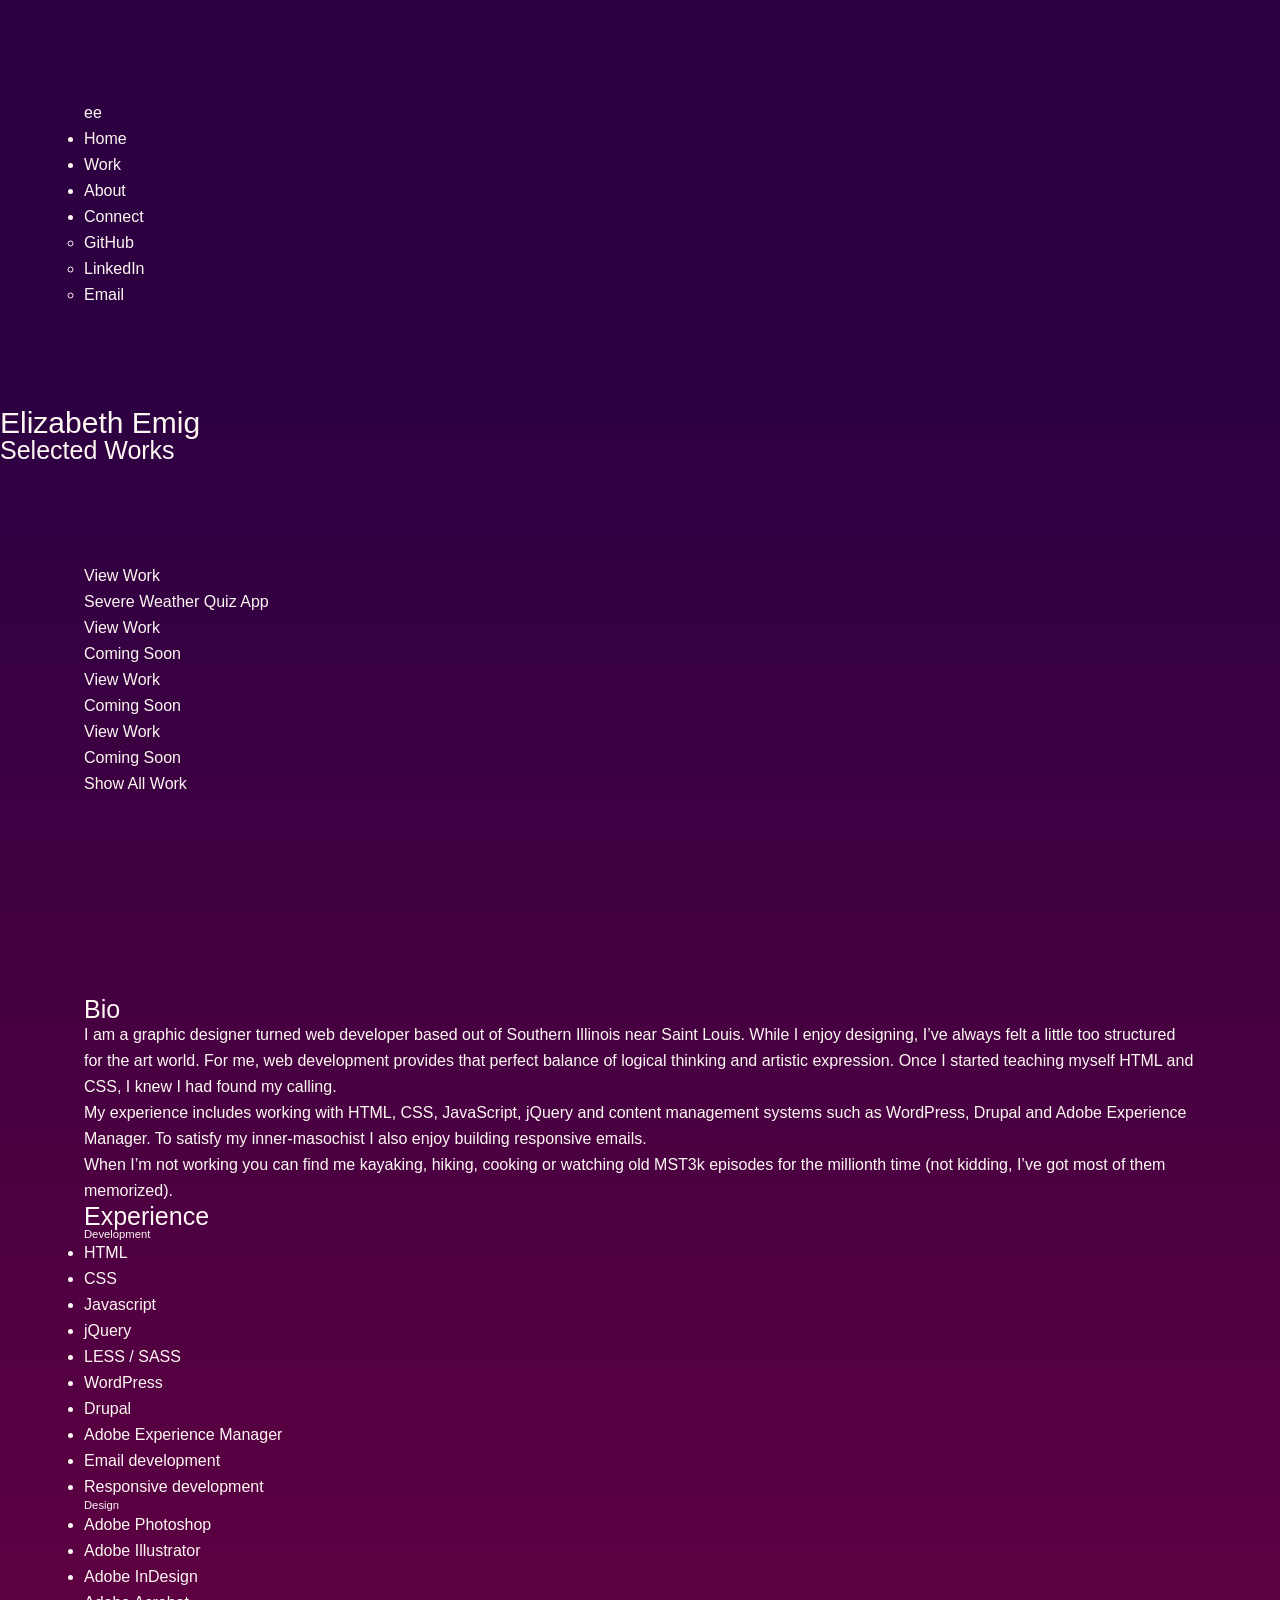
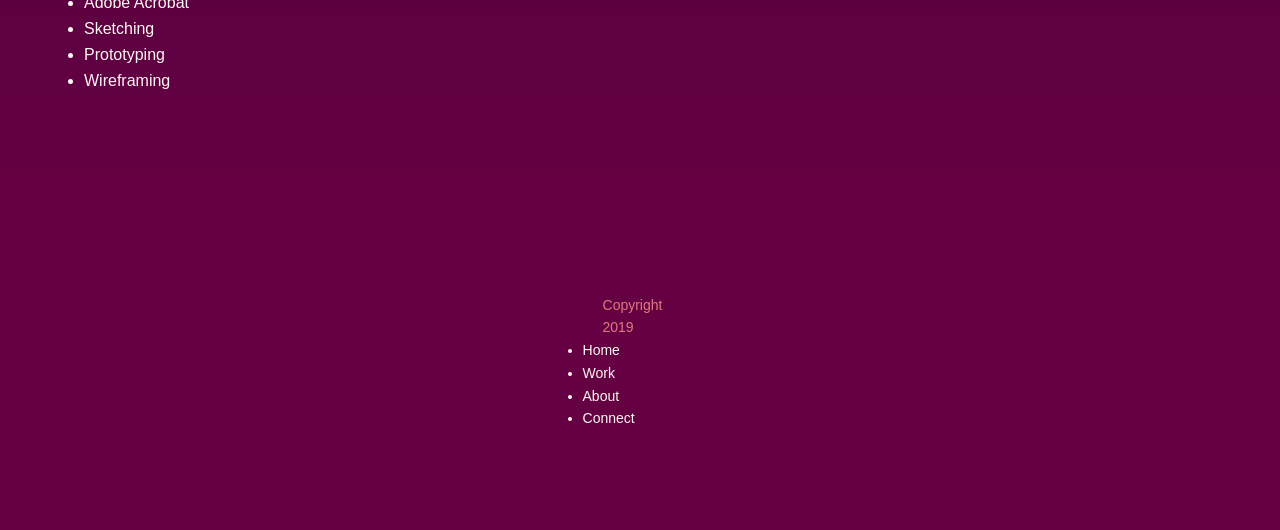
==== index.html @ 10ddf2a7 "initial commit" ====
<!DOCTYPE html>
<html lang="en">

<head>
    <meta charset="UTF-8">
    <meta name="viewport" content="width=device-width, initial-scale=1.0">
    <meta http-equiv="X-UA-Compatible" content="ie=edge">
    <title>Portfolio of Elizabeth Emig</title>
    <link rel="stylesheet" href="css/styles.css">
</head>

<body id="home">
    <header>
        <div class="container">
            <div class="logo">
                ee
            </div>
            <nav>
                <ul>
                    <li><a href="#">Home</a></li>
                    <li><a href="#">Work</a></li>
                    <li><a href="#">About</a></li>
                    <li>
                        Connect
                        <ul>
                            <li><a href="#">GitHub</a></li>
                            <li><a href="#">LinkedIn</a></li>
                            <li><a href="#">Email</a></li>
                        </ul>
                    </li>
                </ul>
            </nav>
        </div>
    </header>
    <main role="main">
        <section id="hero">
            <h1>Elizabeth Emig</h1>
        </section>
        <section id="work">
            <h2>Selected Works</h2>
            <div class="container">
                <div class="work">
                    <a href="quizAppPg.html">
                        <div class="img-container">
                            <div class="overlay">
                                <p>View Work</p>
                            </div>
                        </div>
                        <div class="title">
                            <p>Severe Weather Quiz App</p>
                        </div>
                    </a>
                </div>
                <div class="work">
                    <a href="#">
                        <div class="img-container">
                            <div class="overlay">
                                <p>View Work</p>
                            </div>
                        </div>
                        <div class="title">
                            <p>Coming Soon</p>
                        </div>
                    </a>
                </div>
                <div class="work">
                    <a href="#">
                        <div class="img-container">
                            <div class="overlay">
                                <p>View Work</p>
                            </div>
                        </div>
                        <div class="title">
                            <p>Coming Soon</p>
                        </div>
                    </a>
                </div>
                <div class="work">
                    <a href="#">
                        <div class="img-container">
                            <div class="overlay">
                                <p>View Work</p>
                            </div>
                        </div>
                        <div class="title">
                            <p>Coming Soon</p>
                        </div>
                    </a>
                </div>
                <a role="button" class="btn btn-primary light" href="portfolio.html">Show All Work</a>
            </div>
        </section>
        <section id="about">
            <div class="container">
                <div class="bio">
                    <h3>Bio</h3>
                    <p>I am a graphic designer turned web developer based out of Southern Illinois near Saint Louis.
                        While I enjoy designing, I’ve always felt a little too structured for the art world. For me, web
                        development provides that perfect balance of logical thinking and artistic expression. Once I
                        started teaching myself HTML and CSS, I knew I had found my calling.</p>
                    <p>My experience includes working with HTML, CSS, JavaScript, jQuery and content management systems
                        such as WordPress, Drupal and Adobe Experience Manager. To satisfy my inner-masochist I also
                        enjoy building responsive emails.</p>
                    <p>When I’m not working you can find me kayaking, hiking, cooking or watching old MST3k episodes for
                        the millionth time (not kidding, I’ve got most of them memorized).</p>
                </div>
                <div class="experience">
                    <h3>Experience</h3>
                    <h4>Development</h4>
                    <ul>
                        <li>HTML</li>
                        <li>CSS</li>
                        <li>Javascript</li>
                        <li>jQuery</li>
                        <li>LESS / SASS</li>
                        <li>WordPress</li>
                        <li>Drupal</li>
                        <li>Adobe Experience Manager</li>
                        <li>Email development</li>
                        <li>Responsive development</li>
                    </ul>
                    <h4>Design</h4>
                    <ul>
                        <li>Adobe Photoshop</li>
                        <li>Adobe Illustrator</li>
                        <li>Adobe InDesign</li>
                        <li>Adobe Acrobat</li>
                        <li>Sketching</li>
                        <li>Prototyping</li>
                        <li>Wireframing</li>
                    </ul>
                </div>
            </div>
        </section>
        <section id="connect"></section>
    </main>
    <footer>
        <div class="container">
            <p><i class="fal fa-copyright"></i> Copyright <span>2019</span></p>
            <nav role="navigation">
                <ul>
                    <li><a href="index.html">Home</a></li>
                    <li><a href="index.html#work">Work</a></li>
                    <li><a href="index.html#about">About</a></li>
                    <li><a href="index.html#connect">Connect</a></li>
                </ul>
            </nav>
        </div>
    </footer>
    <script src="js/scripts.js"></script>
</body>

</html>
---- css/styles.css ----
* {
  -webkit-box-sizing: border-box;
          box-sizing: border-box;
  margin: 0;
  padding: 0;
}

html {
  font-size: 62.5%;
}

body {
  font: 400 1.6rem/1.625 "Open Sans", sans-serif;
  background-color: #2D0042;
  color: #FEF7F2;
}

body h1, body h2, body h3, body h4, body h5, body h6 {
  font: 300 1.6rem/1 "Nunito", sans-serif;
}

body h1 {
  font-size: 2rem;
}

@media (min-width: 769px) {
  body h1 {
    font-size: 2.5rem;
  }
}

@media (min-width: 993px) {
  body h1 {
    font-size: 3rem;
  }
}

body h2 {
  font-size: 2rem;
}

@media (min-width: 769px) {
  body h2 {
    font-size: 2rem;
  }
}

@media (min-width: 993px) {
  body h2 {
    font-size: 2.5rem;
  }
}

body h3 {
  font-size: 1.625rem;
}

@media (min-width: 769px) {
  body h3 {
    font-size: 2rem;
  }
}

@media (min-width: 993px) {
  body h3 {
    font-size: 2.5rem;
  }
}

body h4 {
  font-size: 1.125rem;
}

body a {
  color: #FEF7F2;
  text-decoration: none;
  -webkit-transition: 0.5s;
  transition: 0.5s;
}

body a:hover, body a a:focus {
  color: #51EBC8;
  -webkit-text-decoration: default;
          text-decoration: default;
}

body .container {
  margin: 0 auto;
  max-width: 90%;
  padding: 10rem 2rem;
}

main {
  background: #650042;
  background: -webkit-gradient(linear, left top, left bottom, from(#2D0042), to(#650042));
  background: linear-gradient(#2D0042, #650042);
}

footer {
  display: -webkit-box;
  display: -ms-flexbox;
  display: flex;
  -webkit-box-direction: reverse;
  -webkit-box-orient: vertical;
  -ms-flex-direction: column-reverse;
  flex-direction: column-reverse;
  -ms-flex-wrap: wrap;
  flex-wrap: wrap;
  -webkit-box-align: center;
  -ms-flex-align: center;
  align-items: center;
  -webkit-box-pack: center;
  -ms-flex-pack: center;
  justify-content: center;
  background-color: #650042;
  font-size: 1.4rem;
}

@media (min-width: 769px) {
  footer {
    -webkit-box-direction: normal;
    -webkit-box-orient: horizontal;
    -ms-flex-direction: row;
    flex-direction: row;
    -ms-flex-wrap: none;
    flex-wrap: nowrap;
  }
}

footer p {
  color: #E37882;
  padding-left: 0;
}

@media (min-width: 769px) {
  footer p {
    padding-left: 2rem;
    width: 25%;
  }
}

footer .footer-nav {
  -webkit-box-align: center;
  -ms-flex-align: center;
  align-items: center;
}

@media (min-width: 769px) {
  footer .footer-nav {
    width: 75%;
  }
}

footer .footer-nav ul {
  display: -webkit-box;
  display: -ms-flexbox;
  display: flex;
  -ms-flex-wrap: wrap;
  flex-wrap: wrap;
  -webkit-box-pack: center;
  -ms-flex-pack: center;
  justify-content: center;
  -webkit-box-align: center;
  -ms-flex-align: center;
  align-items: center;
}

@media (min-width: 769px) {
  footer .footer-nav ul {
    -ms-flex-wrap: none;
    flex-wrap: nowrap;
    -webkit-box-pack: end;
    -ms-flex-pack: end;
    justify-content: flex-end;
  }
}

footer .footer-nav ul > li {
  width: 100%;
  text-align: center;
  padding: 1rem 0;
}

@media (min-width: 769px) {
  footer .footer-nav ul > li {
    width: auto;
    padding-right: 1rem;
  }
}

footer .footer-nav ul > li:last-child {
  -webkit-box-pack: center;
  -ms-flex-pack: center;
  justify-content: center;
}

footer .footer-nav ul > li:last-child .social li {
  width: initial;
}

footer .footer-nav ul > li:last-child .social a {
  display: inline-block;
  padding: 0 2rem;
  font-size: 2rem;
}
/*# sourceMappingURL=styles.css.map */
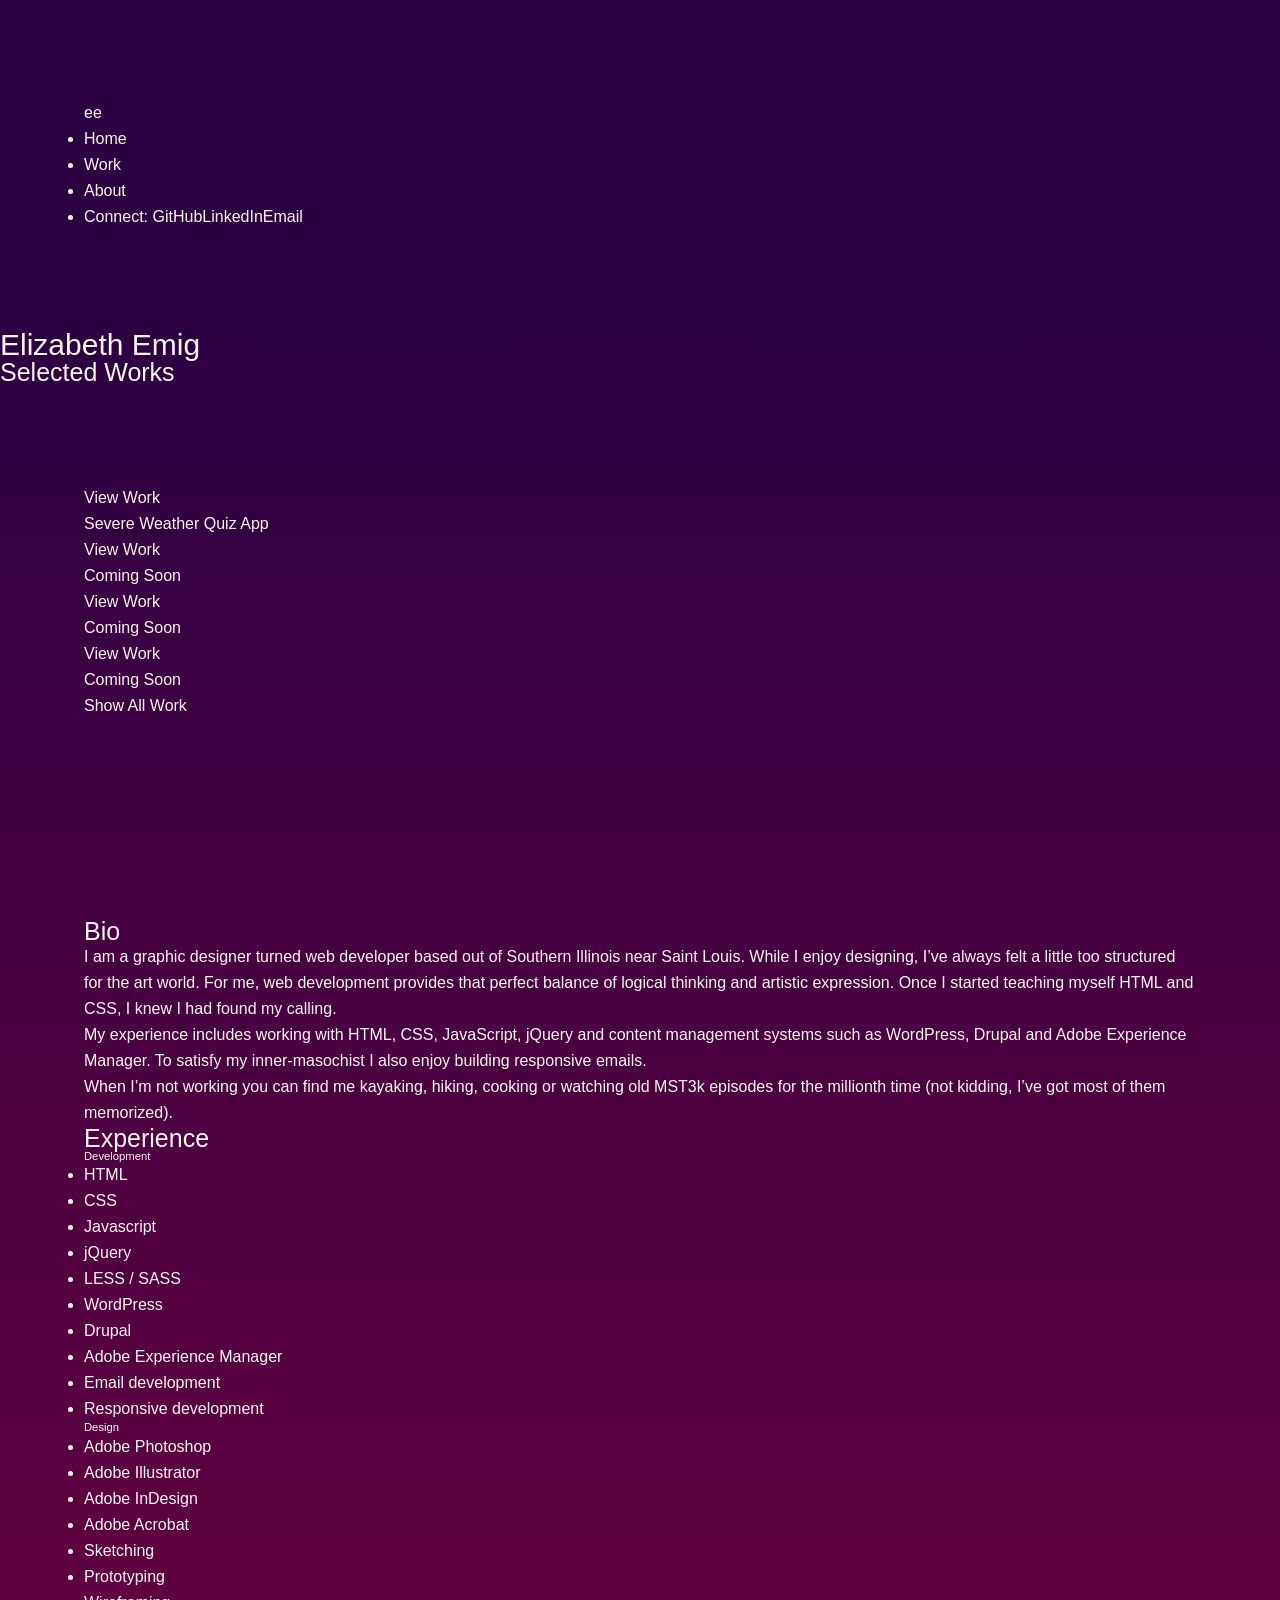
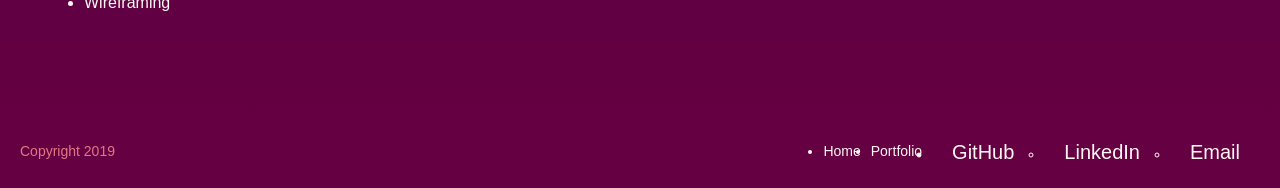
==== commit bec1e984: "started header, added fontawesome" ====
--- a/index.html
+++ b/index.html
@@ -21,12 +21,7 @@
                     <li><a href="#">Work</a></li>
                     <li><a href="#">About</a></li>
                     <li>
-                        Connect
-                        <ul>
-                            <li><a href="#">GitHub</a></li>
-                            <li><a href="#">LinkedIn</a></li>
-                            <li><a href="#">Email</a></li>
-                        </ul>
+                        Connect: <a href="#">GitHub</a><a href="#">LinkedIn</a><a href="#">Email</a>
                     </li>
                 </ul>
             </nav>
@@ -135,17 +130,29 @@
         <section id="connect"></section>
     </main>
     <footer>
-        <div class="container">
-            <p><i class="fal fa-copyright"></i> Copyright <span>2019</span></p>
-            <nav role="navigation">
-                <ul>
-                    <li><a href="index.html">Home</a></li>
-                    <li><a href="index.html#work">Work</a></li>
-                    <li><a href="index.html#about">About</a></li>
-                    <li><a href="index.html#connect">Connect</a></li>
-                </ul>
-            </nav>
-        </div>
+        <p><i class="fal fa-copyright"></i>Copyright 2019</p>
+        <nav class="footer-nav">
+            <ul>
+
+                <li>
+                    <a href="#">Home</a>
+                </li>
+                <li>
+                    <a href="portfolio.html">Portfolio</a>
+                </li>
+                <li>
+                    <ul class="social">
+                        <li><a class="fab fa-github" href="#" target="_blank"><span
+                                    class="access-hide">GitHub</span></a>
+                        </li>
+                        <li><a class="fab fa-linkedin-in" href="#" target="_blank"><span
+                                    class="access-hide">LinkedIn</span></a></li>
+                        <li><a class="fal fa-envelope" href="#" target="_blank"><span
+                                    class="access-hide">Email</span></a></li>
+                    </ul>
+                </li>
+            </ul>
+        </nav>
     </footer>
     <script src="js/scripts.js"></script>
 </body>
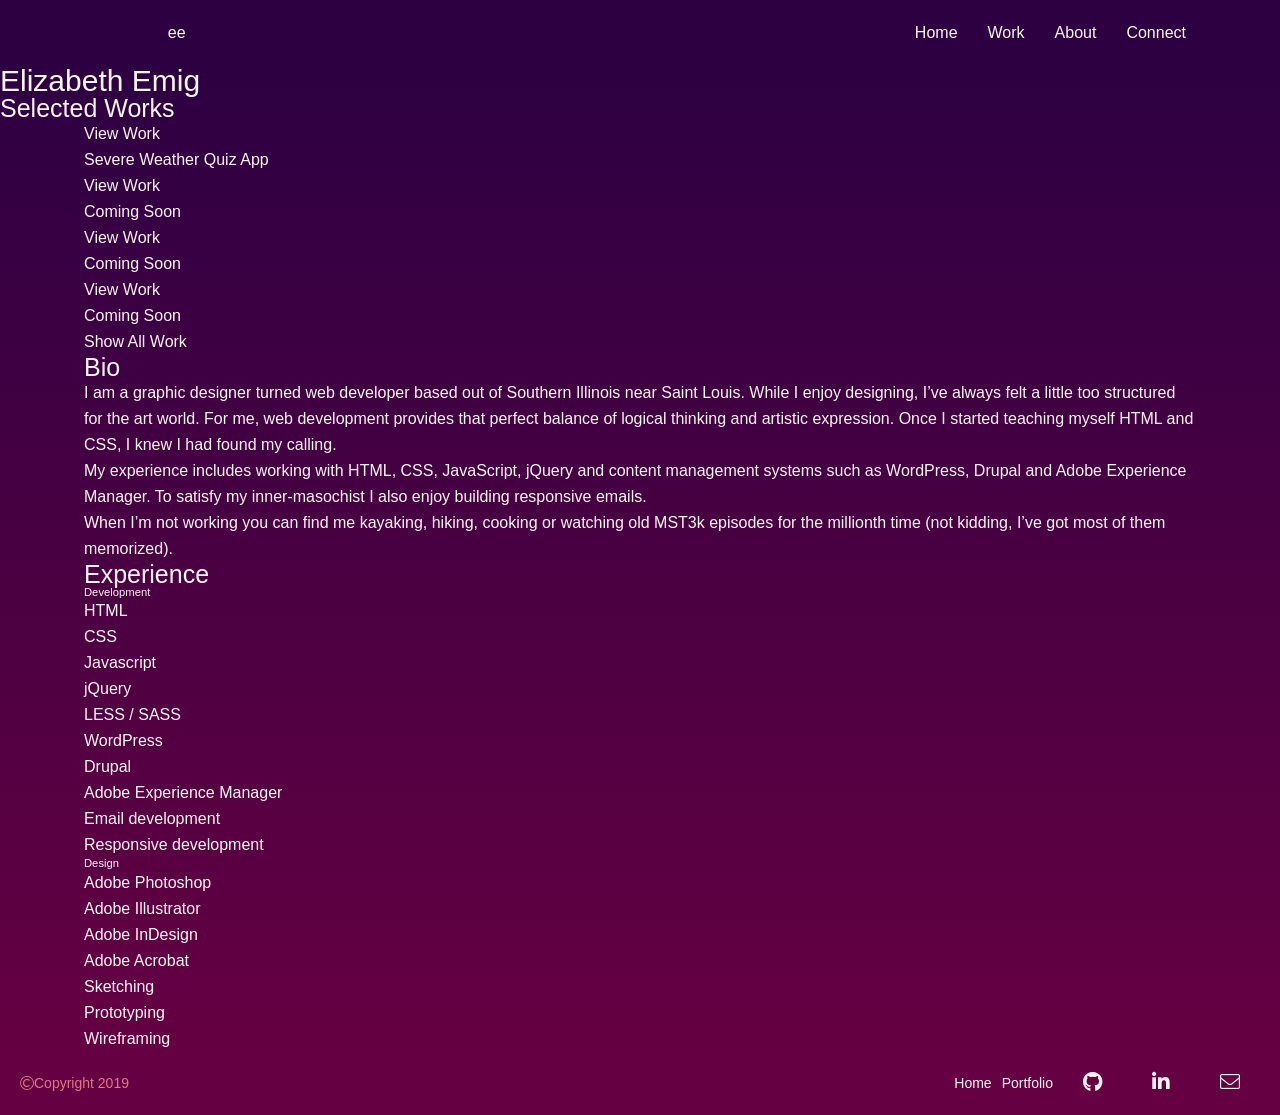
==== commit 83eee426: "completed base header styles" ====
--- a/index.html
+++ b/index.html
@@ -20,9 +20,7 @@
                     <li><a href="#">Home</a></li>
                     <li><a href="#">Work</a></li>
                     <li><a href="#">About</a></li>
-                    <li>
-                        Connect: <a href="#">GitHub</a><a href="#">LinkedIn</a><a href="#">Email</a>
-                    </li>
+                    <li><a href="#">Connect</a></li>
                 </ul>
             </nav>
         </div>
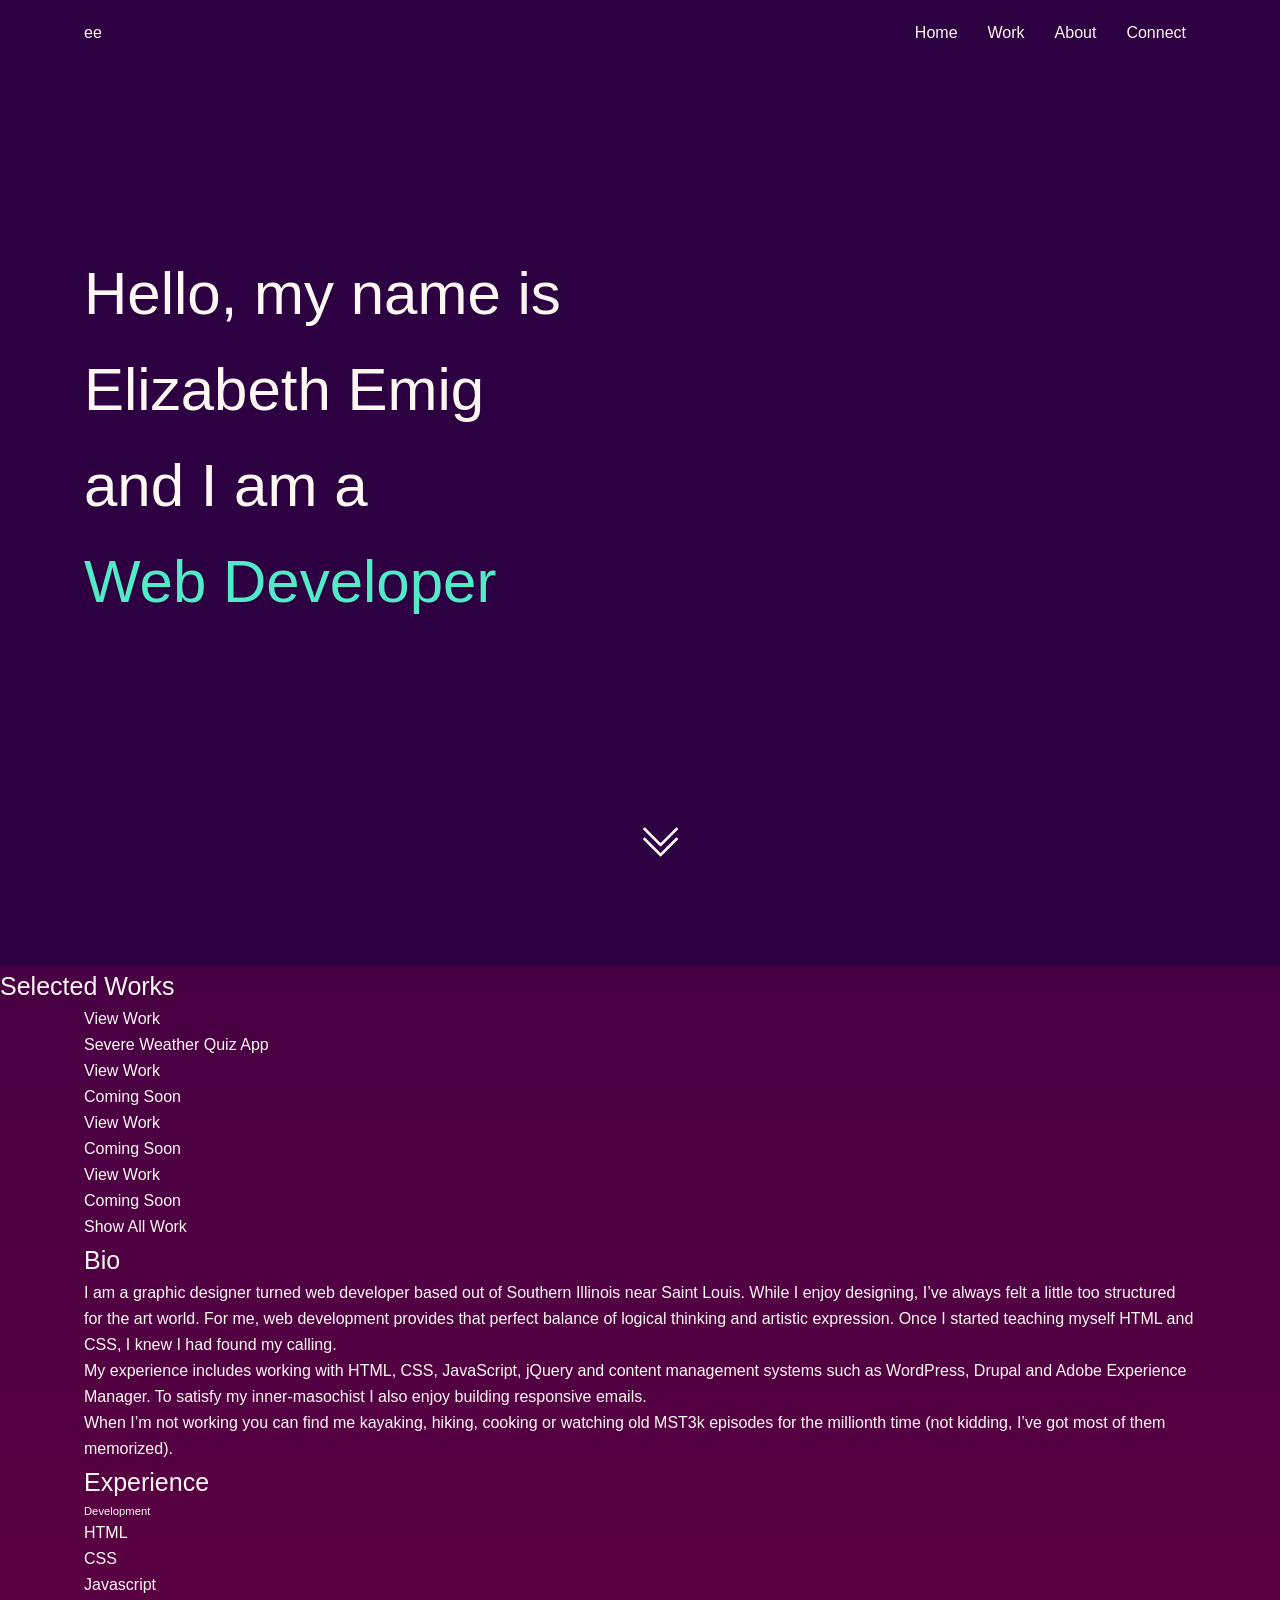
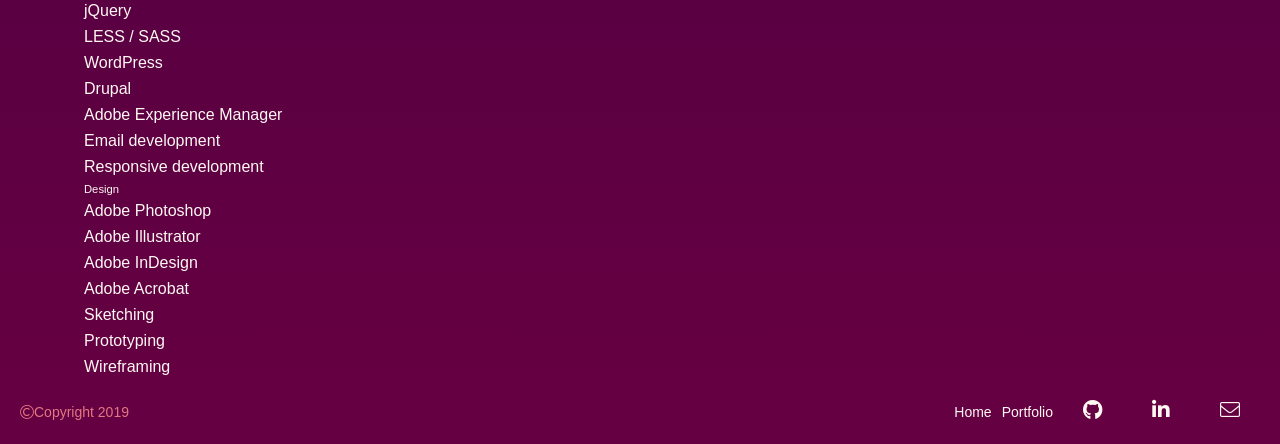
==== commit 9348ff14: "start of the day commit" ====
--- a/index.html
+++ b/index.html
@@ -27,7 +27,12 @@
     </header>
     <main role="main">
         <section id="hero">
-            <h1>Elizabeth Emig</h1>
+            <div class="container">
+                <h1>Hello, my name is <span>Elizabeth Emig</span> and I am a <span>Web Developer</span></h1>
+                <a href="#">
+                    <i class="fal fa-chevron-double-down"></i>
+                </a>
+            </div>
         </section>
         <section id="work">
             <h2>Selected Works</h2>
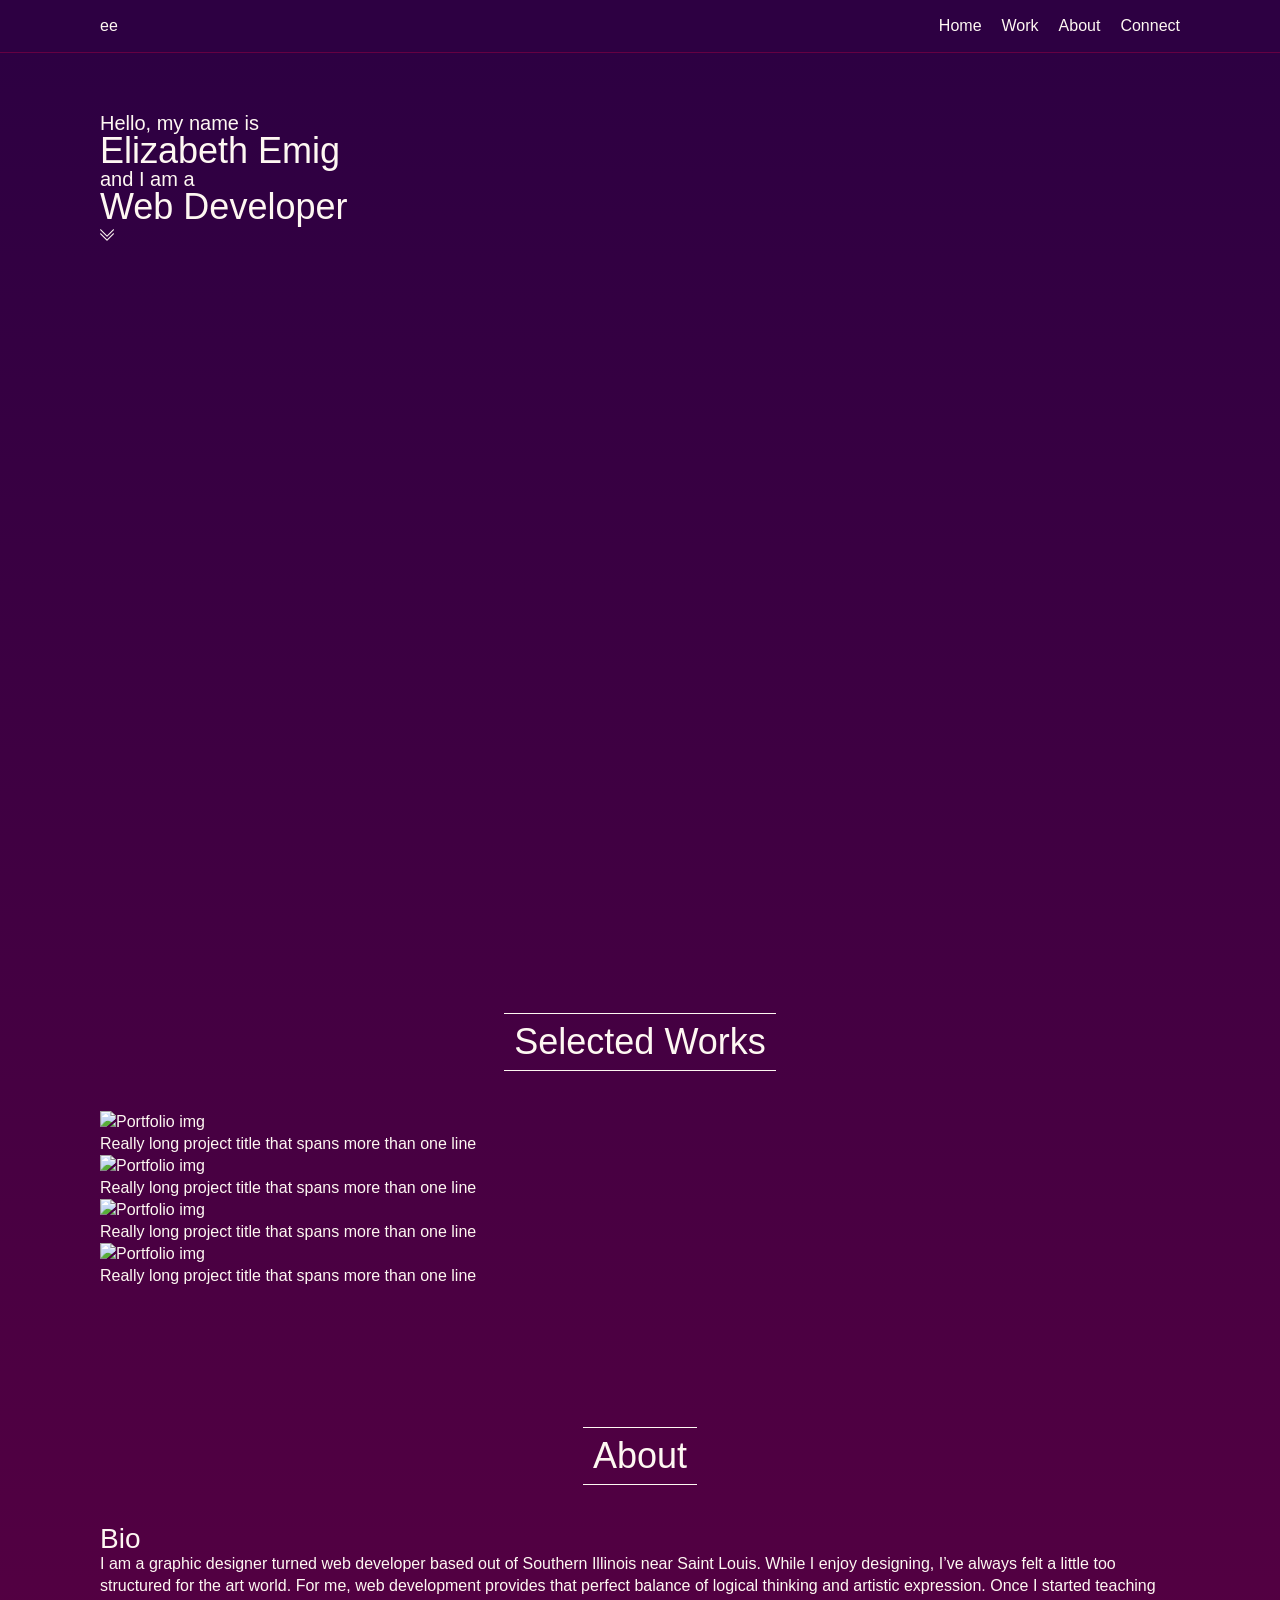
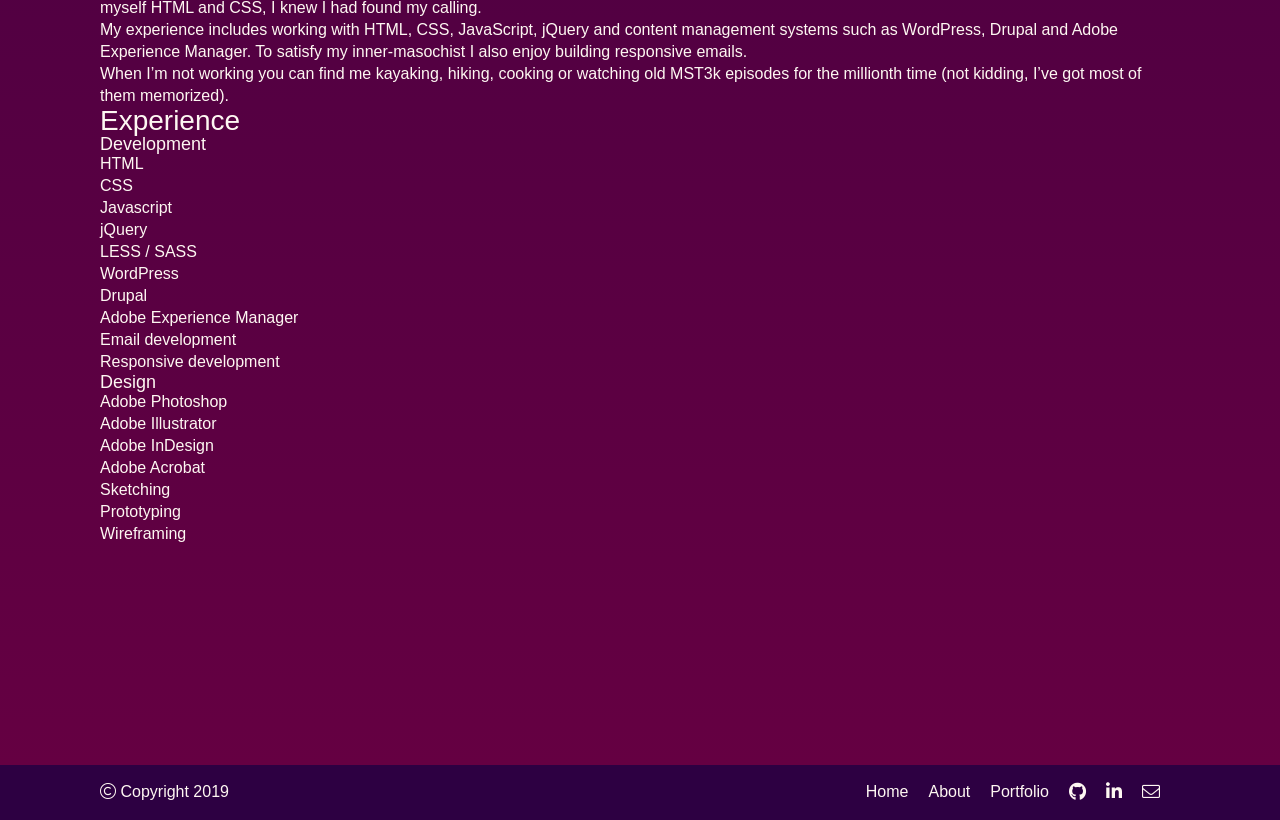
==== commit d0296549: "rebuilding styles, global styles completed" ====
--- a/index.html
+++ b/index.html
@@ -37,58 +37,42 @@
         <section id="work">
             <h2>Selected Works</h2>
             <div class="container">
-                <div class="work">
-                    <a href="quizAppPg.html">
-                        <div class="img-container">
-                            <div class="overlay">
-                                <p>View Work</p>
-                            </div>
-                        </div>
-                        <div class="title">
-                            <p>Severe Weather Quiz App</p>
-                        </div>
-                    </a>
-                </div>
-                <div class="work">
-                    <a href="#">
-                        <div class="img-container">
-                            <div class="overlay">
-                                <p>View Work</p>
-                            </div>
-                        </div>
-                        <div class="title">
-                            <p>Coming Soon</p>
-                        </div>
-                    </a>
-                </div>
-                <div class="work">
-                    <a href="#">
-                        <div class="img-container">
-                            <div class="overlay">
-                                <p>View Work</p>
-                            </div>
-                        </div>
-                        <div class="title">
-                            <p>Coming Soon</p>
-                        </div>
-                    </a>
-                </div>
-                <div class="work">
-                    <a href="#">
-                        <div class="img-container">
-                            <div class="overlay">
-                                <p>View Work</p>
-                            </div>
-                        </div>
-                        <div class="title">
-                            <p>Coming Soon</p>
-                        </div>
-                    </a>
-                </div>
-                <a role="button" class="btn btn-primary light" href="portfolio.html">Show All Work</a>
+                <a class="work" href="#">
+                    <div class="img-container">
+                        <img src="#" alt="Portfolio img" />
+                    </div>
+                    <div class="title">
+                        <p>Really long project title that spans more than one line</p>
+                    </div>
+                </a>
+                <a class="work" href="#">
+                    <div class="img-container">
+                        <img src="#" alt="Portfolio img" />
+                    </div>
+                    <div class="title">
+                        <p>Really long project title that spans more than one line</p>
+                    </div>
+                </a>
+                <a class="work" href="#">
+                    <div class="img-container">
+                        <img src="#" alt="Portfolio img" />
+                    </div>
+                    <div class="title">
+                        <p>Really long project title that spans more than one line</p>
+                    </div>
+                </a>
+                <a class="work" href="#">
+                    <div class="img-container">
+                        <img src="#" alt="Portfolio img" />
+                    </div>
+                    <div class="title">
+                        <p>Really long project title that spans more than one line</p>
+                    </div>
+                </a>
             </div>
         </section>
         <section id="about">
+            <h2>About</h2>
             <div class="container">
                 <div class="bio">
                     <h3>Bio</h3>
@@ -133,29 +117,33 @@
         <section id="connect"></section>
     </main>
     <footer>
-        <p><i class="fal fa-copyright"></i>Copyright 2019</p>
-        <nav class="footer-nav">
-            <ul>
-
-                <li>
-                    <a href="#">Home</a>
-                </li>
-                <li>
-                    <a href="portfolio.html">Portfolio</a>
-                </li>
-                <li>
-                    <ul class="social">
-                        <li><a class="fab fa-github" href="#" target="_blank"><span
-                                    class="access-hide">GitHub</span></a>
-                        </li>
-                        <li><a class="fab fa-linkedin-in" href="#" target="_blank"><span
-                                    class="access-hide">LinkedIn</span></a></li>
-                        <li><a class="fal fa-envelope" href="#" target="_blank"><span
-                                    class="access-hide">Email</span></a></li>
-                    </ul>
-                </li>
-            </ul>
-        </nav>
+        <div class="container">
+            <p><i class="fal fa-copyright"></i> Copyright 2019</p>
+            <nav class="footer-nav">
+                <ul>
+                    <li>
+                        <a href="#">Home</a>
+                    </li>
+                    <li>
+                        <a href="#">About</a>
+                    </li>
+                    <li>
+                        <a href="#">Portfolio</a>
+                    </li>
+                    <li>
+                        <ul class="social">
+                            <li><a class="fab fa-github" href="#" target="_blank"><span
+                                        class="access-hide">GitHub</span></a>
+                            </li>
+                            <li><a class="fab fa-linkedin-in" href="#" target="_blank"><span
+                                        class="access-hide">LinkedIn</span></a></li>
+                            <li><a class="fal fa-envelope" href="#" target="_blank"><span
+                                        class="access-hide">Email</span></a></li>
+                        </ul>
+                    </li>
+                </ul>
+            </nav>
+        </div>
     </footer>
     <script src="js/scripts.js"></script>
 </body>
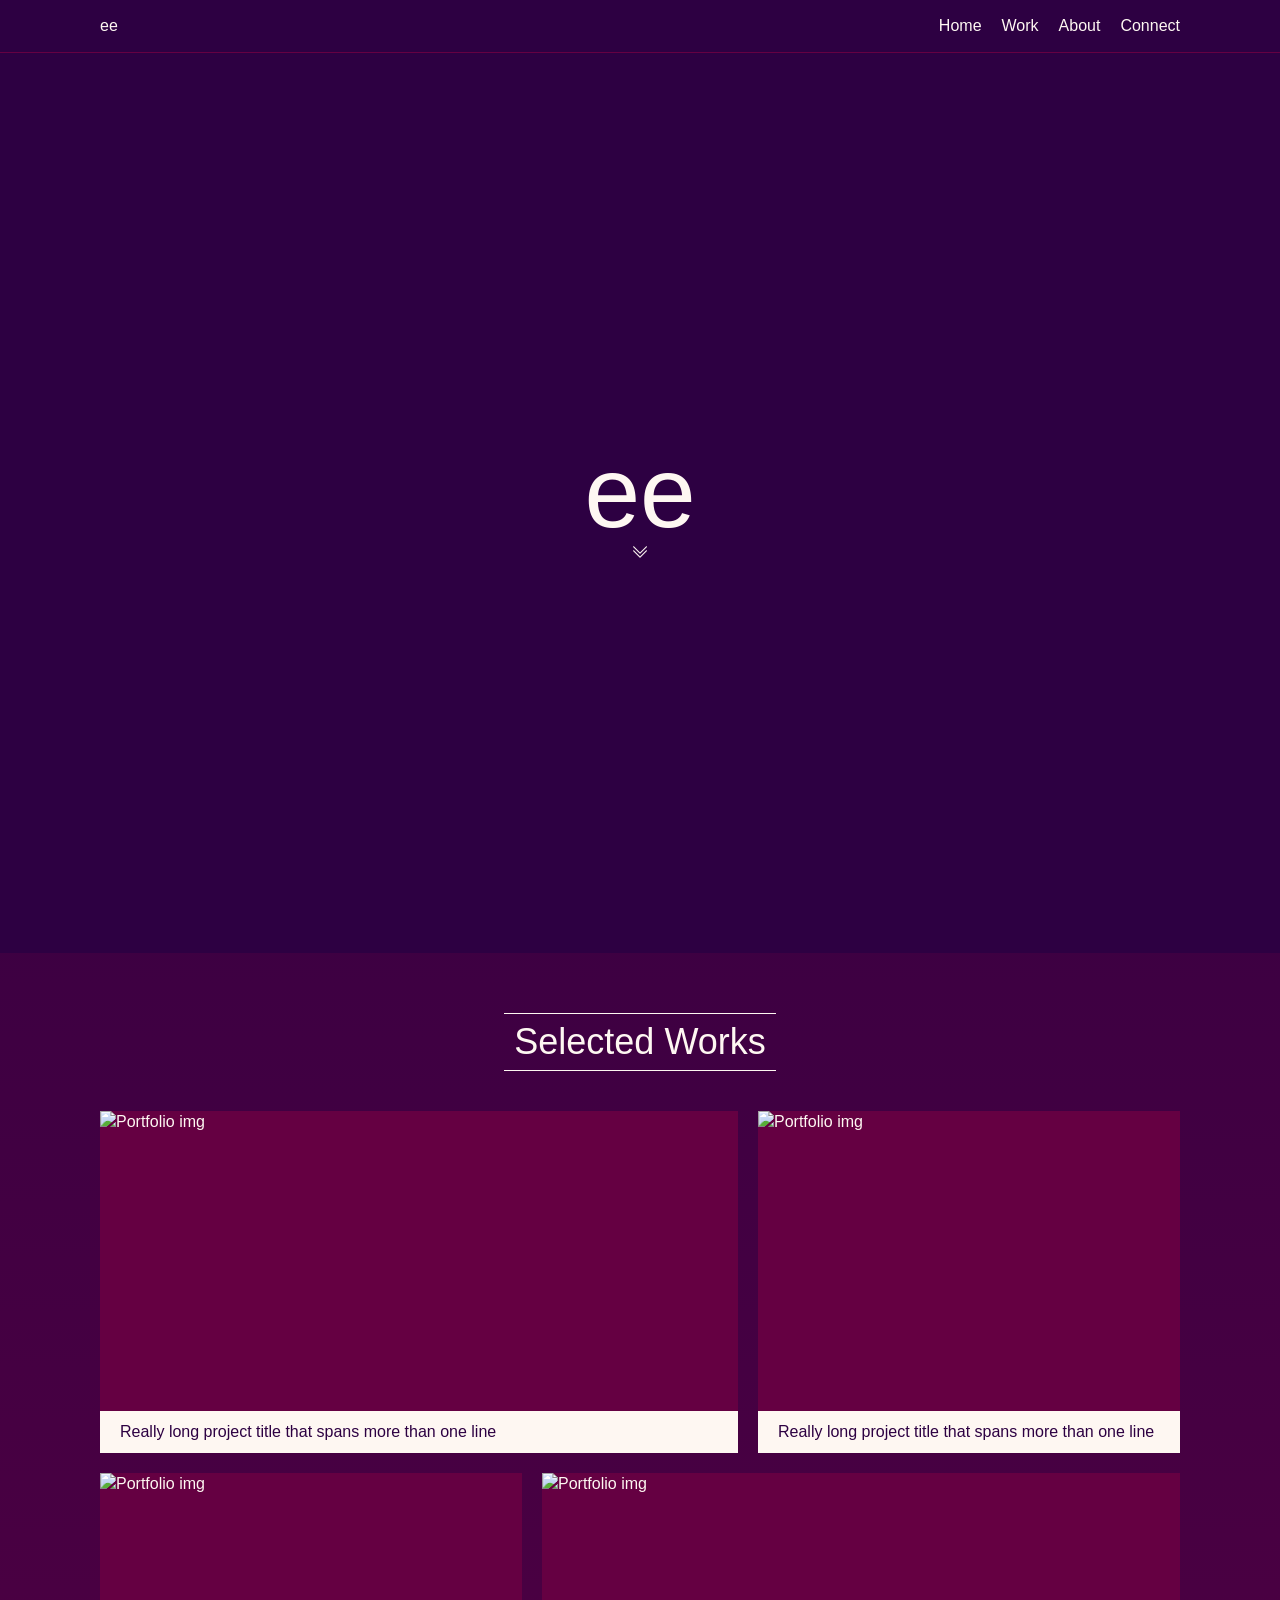
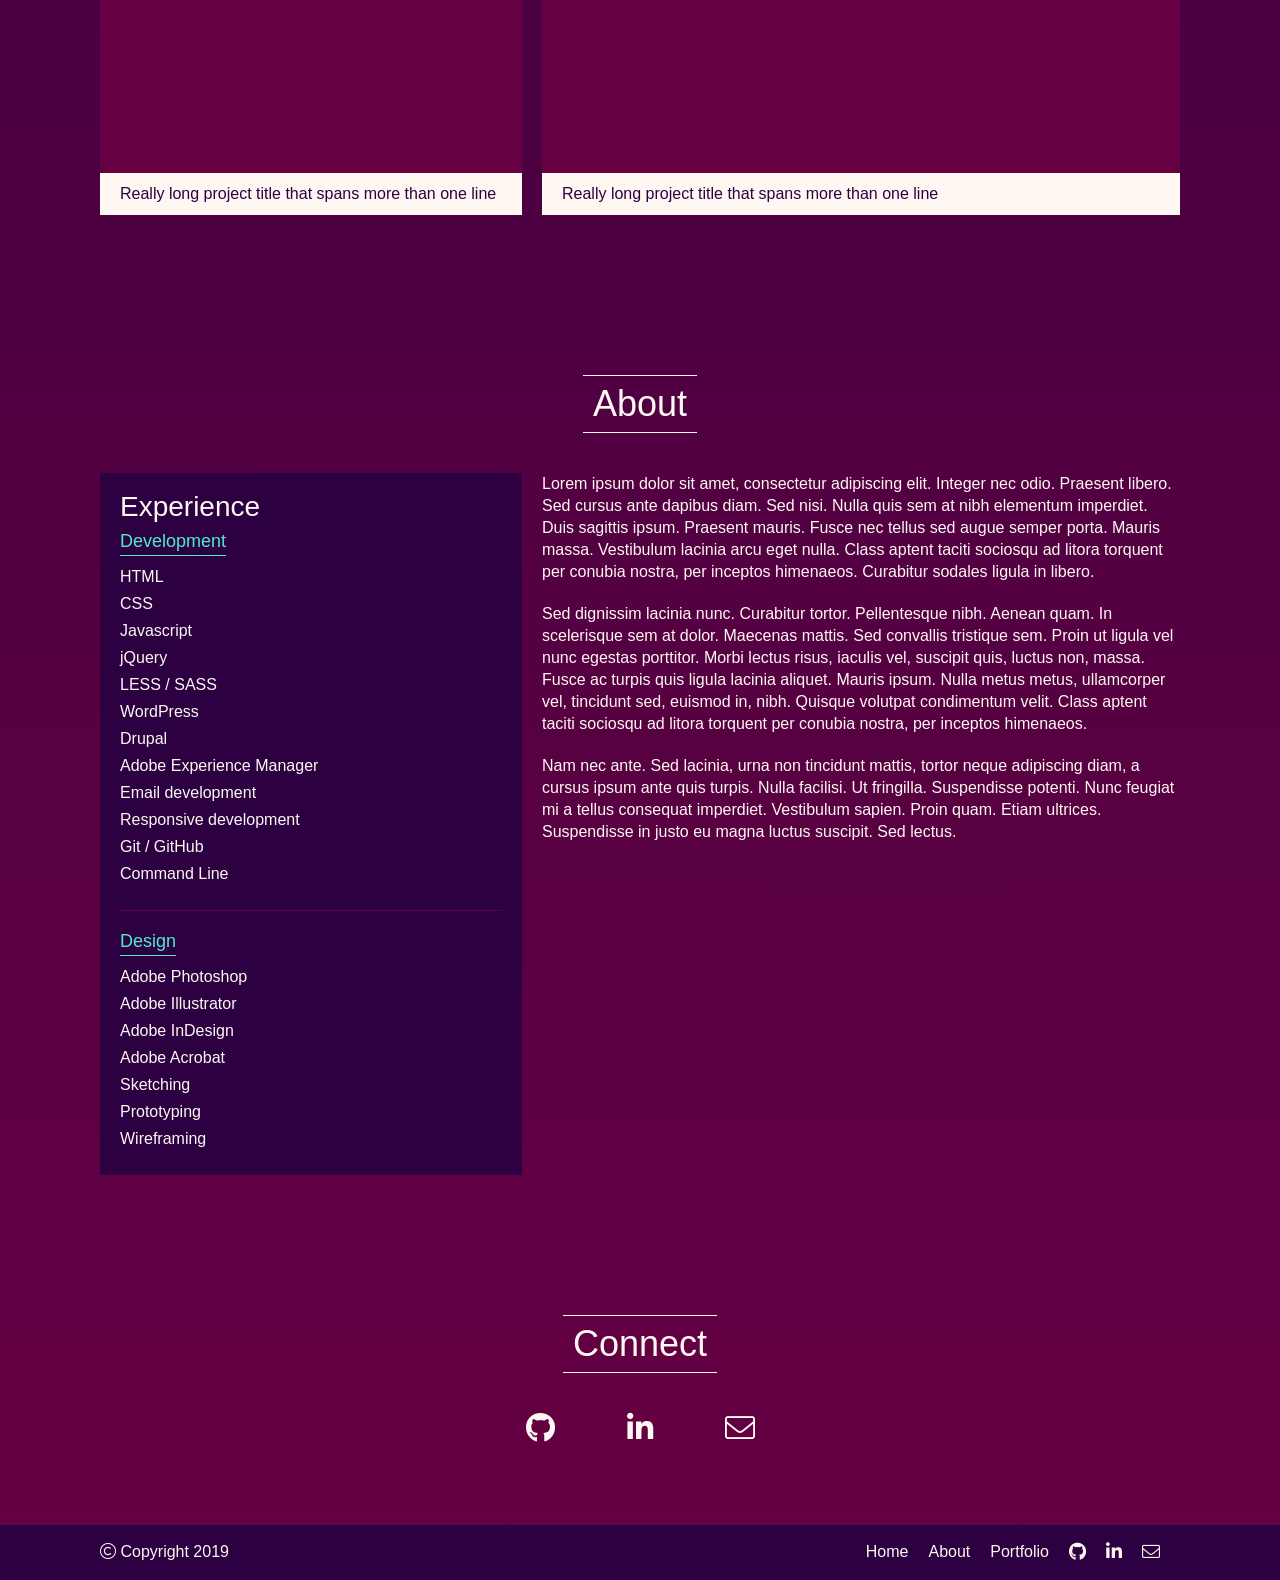
==== commit 7dbe3ba2: "completed base styles for home pg" ====
--- a/index.html
+++ b/index.html
@@ -28,7 +28,7 @@
     <main role="main">
         <section id="hero">
             <div class="container">
-                <h1>Hello, my name is <span>Elizabeth Emig</span> and I am a <span>Web Developer</span></h1>
+                <h1>ee</h1>
                 <a href="#">
                     <i class="fal fa-chevron-double-down"></i>
                 </a>
@@ -75,21 +75,26 @@
             <h2>About</h2>
             <div class="container">
                 <div class="bio">
-                    <h3>Bio</h3>
-                    <p>I am a graphic designer turned web developer based out of Southern Illinois near Saint Louis.
-                        While I enjoy designing, I’ve always felt a little too structured for the art world. For me, web
-                        development provides that perfect balance of logical thinking and artistic expression. Once I
-                        started teaching myself HTML and CSS, I knew I had found my calling.</p>
-                    <p>My experience includes working with HTML, CSS, JavaScript, jQuery and content management systems
-                        such as WordPress, Drupal and Adobe Experience Manager. To satisfy my inner-masochist I also
-                        enjoy building responsive emails.</p>
-                    <p>When I’m not working you can find me kayaking, hiking, cooking or watching old MST3k episodes for
-                        the millionth time (not kidding, I’ve got most of them memorized).</p>
+                    <p>Lorem ipsum dolor sit amet, consectetur adipiscing elit. Integer nec odio. Praesent libero. Sed
+                        cursus ante dapibus diam. Sed nisi. Nulla quis sem at nibh elementum imperdiet. Duis sagittis
+                        ipsum. Praesent mauris. Fusce nec tellus sed augue semper porta. Mauris massa. Vestibulum
+                        lacinia arcu eget nulla. Class aptent taciti sociosqu ad litora torquent per conubia nostra, per
+                        inceptos himenaeos. Curabitur sodales ligula in libero. </p>
+                    <p>Sed dignissim lacinia nunc. Curabitur tortor. Pellentesque nibh. Aenean quam. In scelerisque sem
+                        at dolor. Maecenas mattis. Sed convallis tristique sem. Proin ut ligula vel nunc egestas
+                        porttitor. Morbi lectus risus, iaculis vel, suscipit quis, luctus non, massa. Fusce ac turpis
+                        quis ligula lacinia aliquet. Mauris ipsum. Nulla metus metus, ullamcorper vel, tincidunt sed,
+                        euismod in, nibh. Quisque volutpat condimentum velit. Class aptent taciti sociosqu ad litora
+                        torquent per conubia nostra, per inceptos himenaeos. </p>
+                    <p>Nam nec ante. Sed lacinia, urna non tincidunt mattis, tortor neque adipiscing diam, a cursus
+                        ipsum ante quis turpis. Nulla facilisi. Ut fringilla. Suspendisse potenti. Nunc feugiat mi a
+                        tellus consequat imperdiet. Vestibulum sapien. Proin quam. Etiam ultrices. Suspendisse in justo
+                        eu magna luctus suscipit. Sed lectus. </p>
                 </div>
                 <div class="experience">
                     <h3>Experience</h3>
                     <h4>Development</h4>
-                    <ul>
+                    <ul class="dev">
                         <li>HTML</li>
                         <li>CSS</li>
                         <li>Javascript</li>
@@ -100,9 +105,11 @@
                         <li>Adobe Experience Manager</li>
                         <li>Email development</li>
                         <li>Responsive development</li>
+                        <li>Git / GitHub</li>
+                        <li>Command Line</li>
                     </ul>
                     <h4>Design</h4>
-                    <ul>
+                    <ul class="des">
                         <li>Adobe Photoshop</li>
                         <li>Adobe Illustrator</li>
                         <li>Adobe InDesign</li>
@@ -114,7 +121,16 @@
                 </div>
             </div>
         </section>
-        <section id="connect"></section>
+        <section id="connect">
+            <h2>Connect</h2>
+            <ul class="social">
+                <li><a class="fab fa-github" href="#" target="_blank"><span class="access-hide">GitHub</span></a>
+                </li>
+                <li><a class="fab fa-linkedin-in" href="#" target="_blank"><span class="access-hide">LinkedIn</span></a>
+                </li>
+                <li><a class="fal fa-envelope" href="#" target="_blank"><span class="access-hide">Email</span></a></li>
+            </ul>
+        </section>
     </main>
     <footer>
         <div class="container">
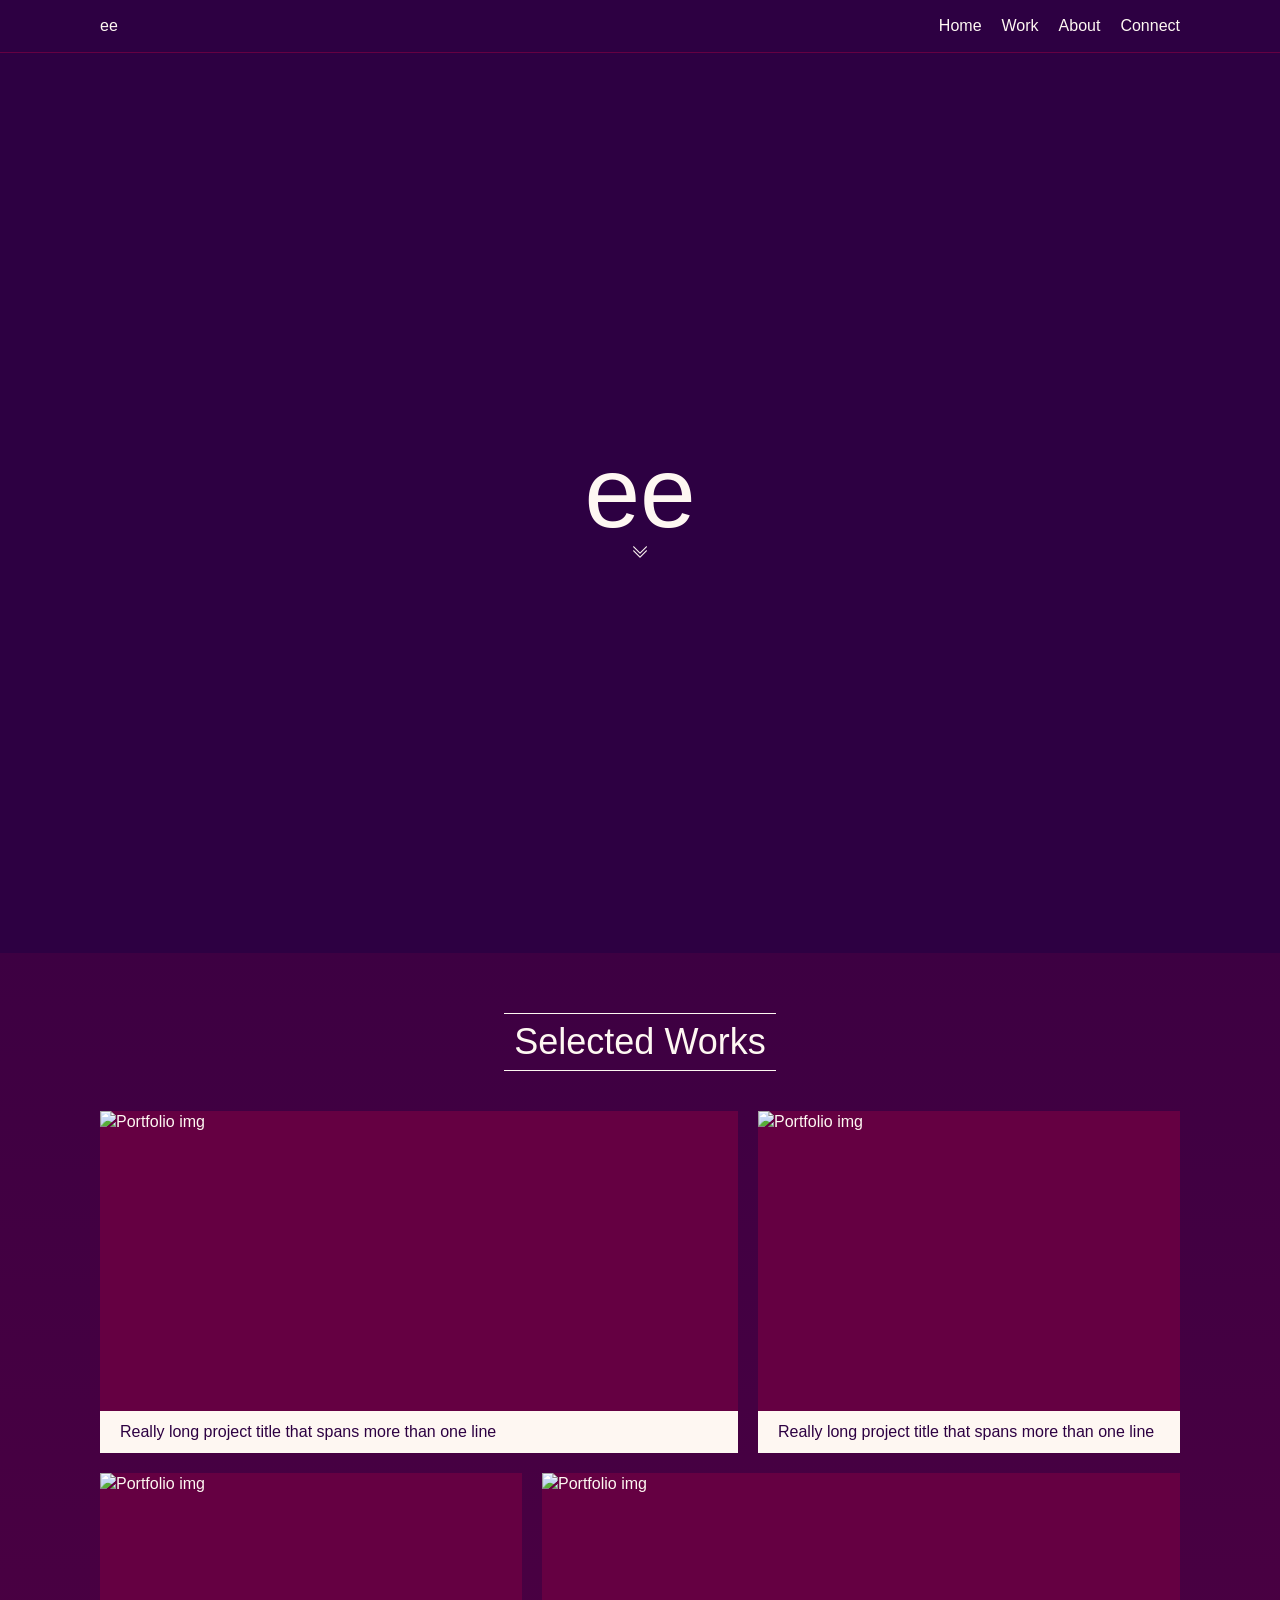
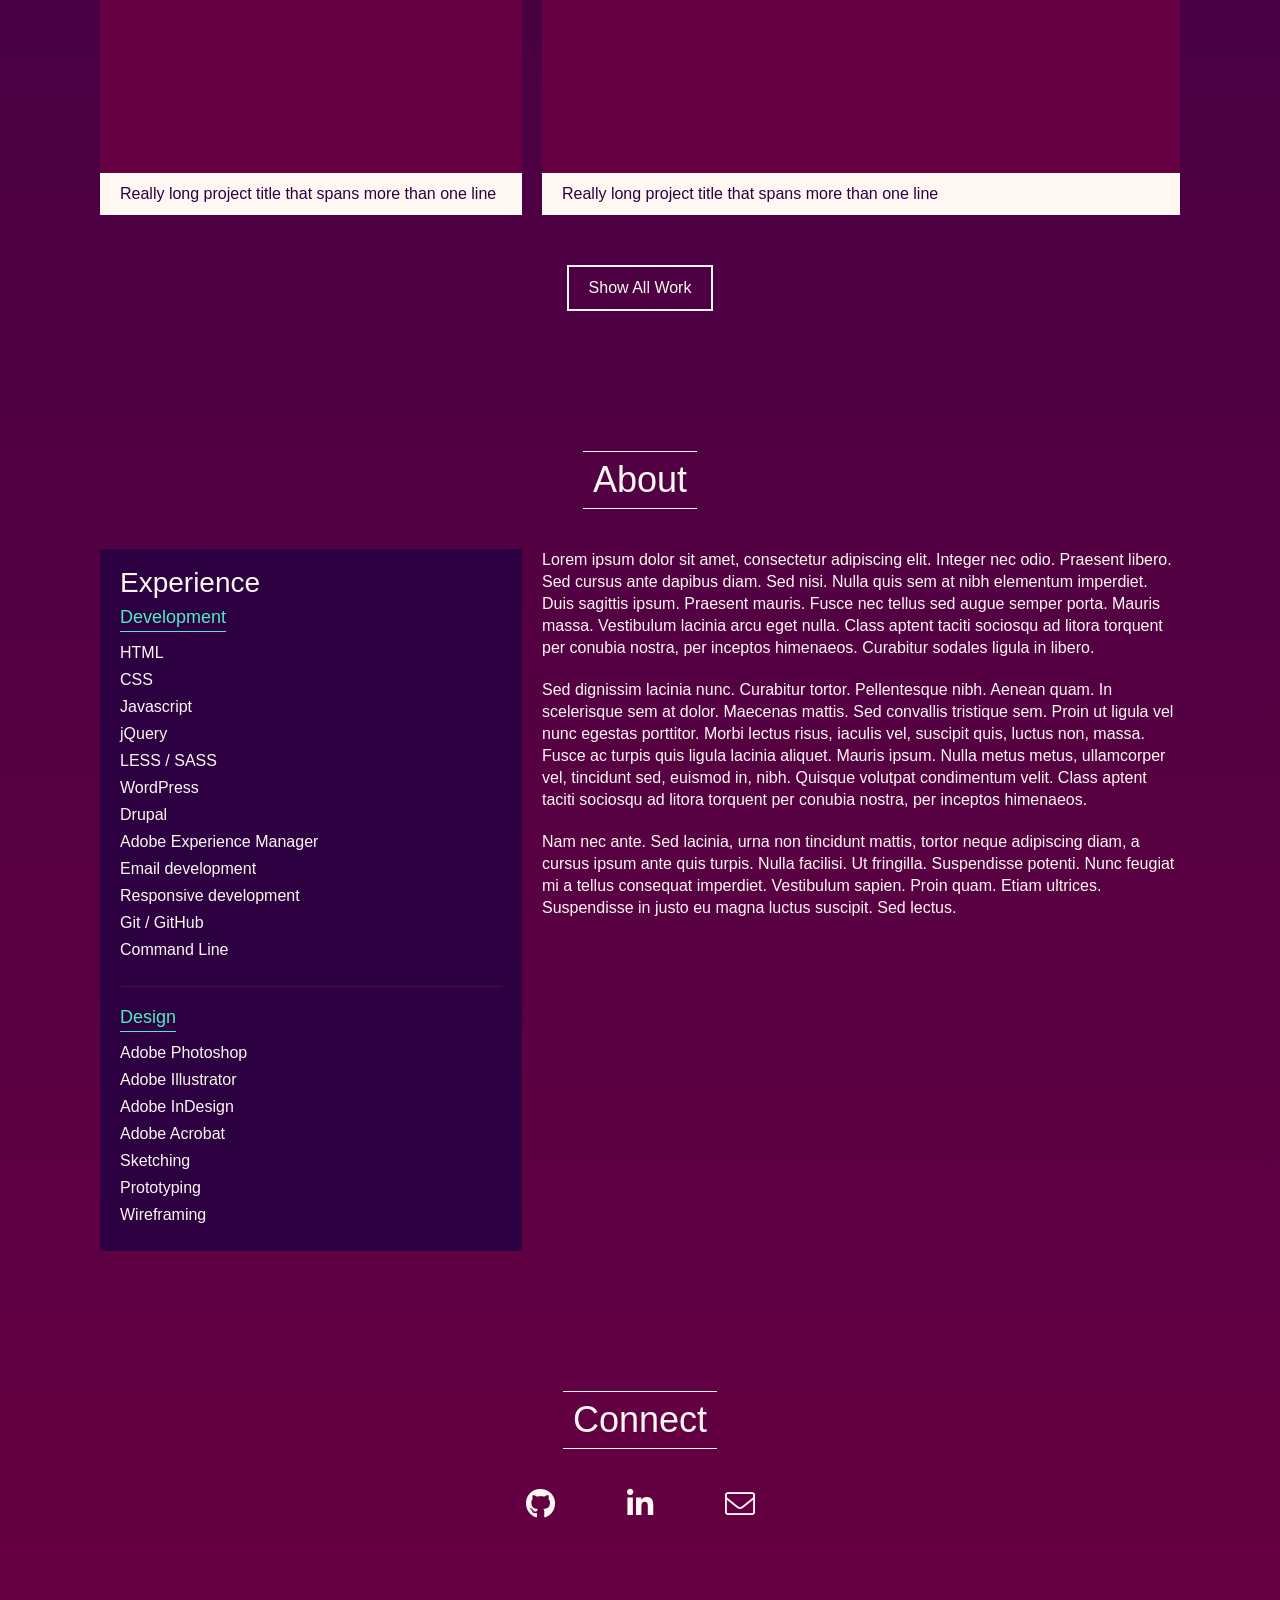
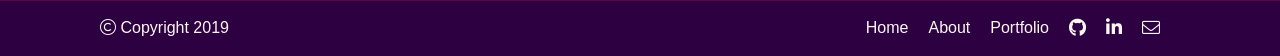
==== commit 9df1bbaf: "inital push of the day" ====
--- a/index.html
+++ b/index.html
@@ -69,7 +69,9 @@
                         <p>Really long project title that spans more than one line</p>
                     </div>
                 </a>
+                <a href="portfolio.html" class="btn btn-light">Show All Work</a>
             </div>
+
         </section>
         <section id="about">
             <h2>About</h2>
